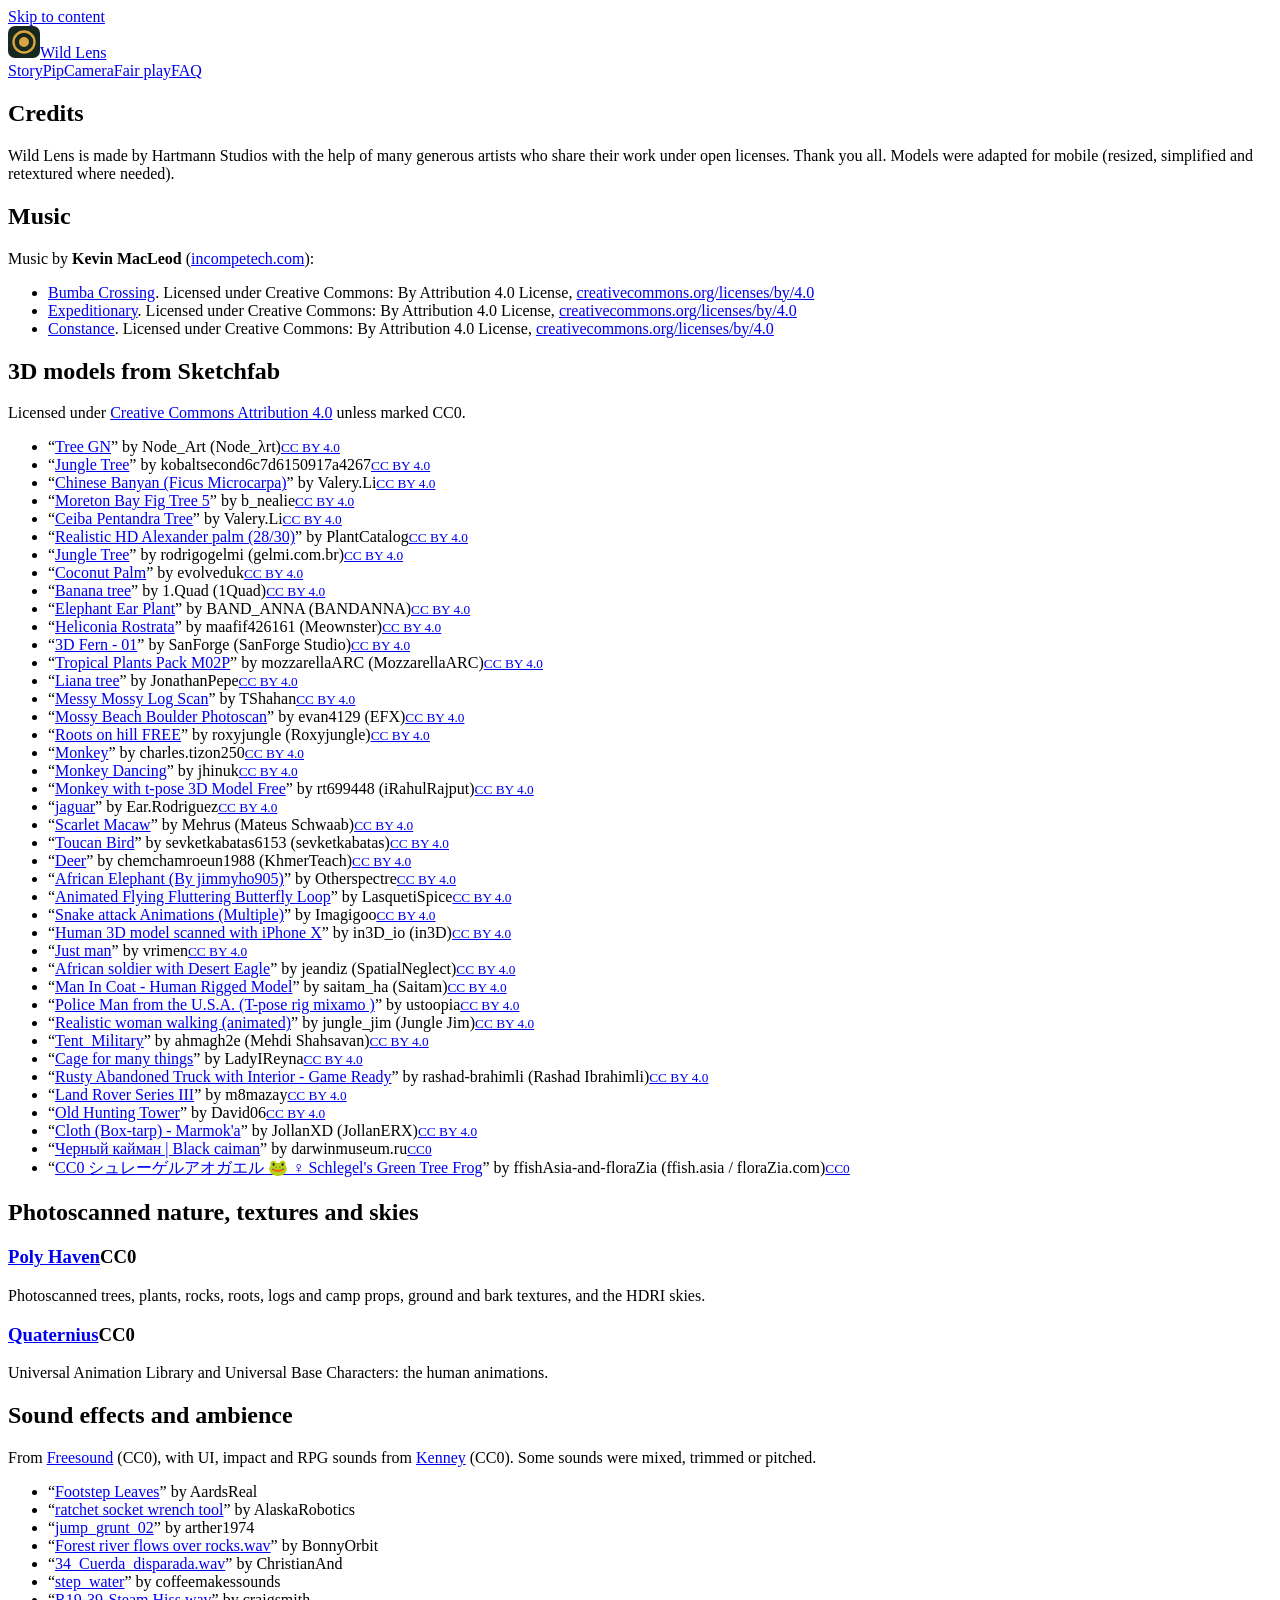
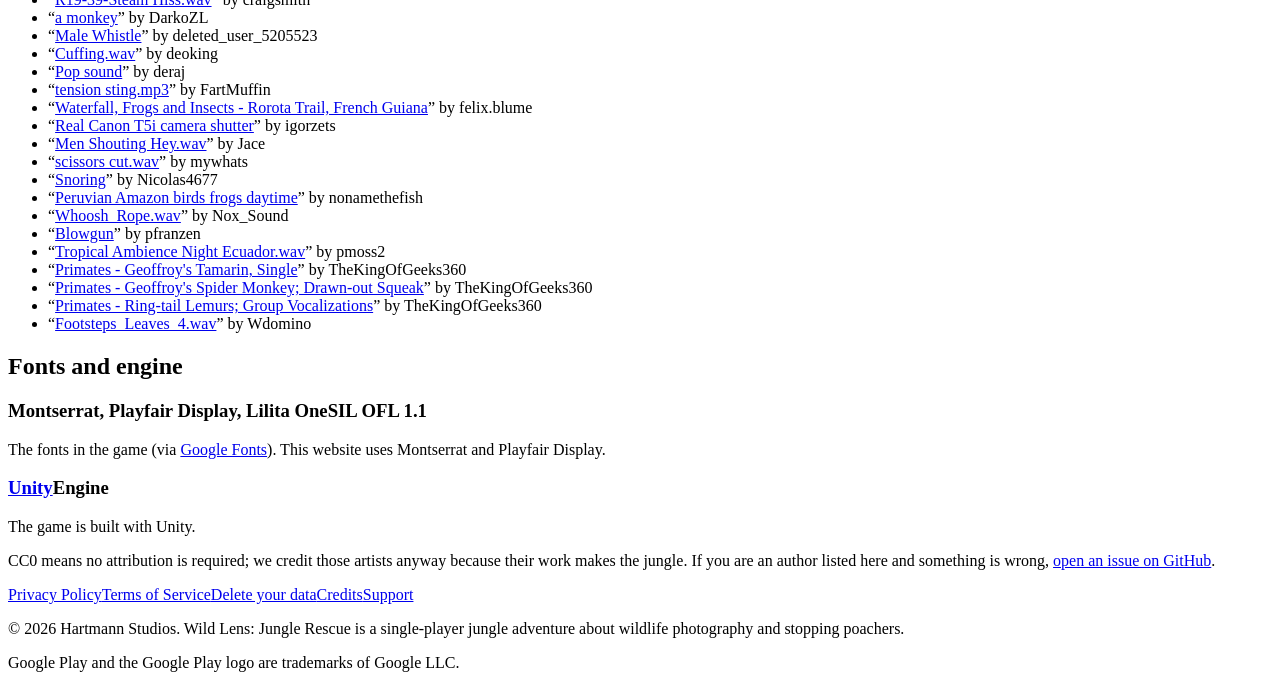
==== credits/index.html @ 98781aee "Add Wild Lens website: home, privacy, terms, data deletion, credits" ====
<!doctype html>
<html lang="en">
<head>
<meta charset="utf-8">
<meta name="viewport" content="width=device-width, initial-scale=1, viewport-fit=cover">
<title>Credits | Wild Lens</title>
<meta name="description" content="The music, 3D models, sounds and fonts behind Wild Lens: Kevin MacLeod, Sketchfab artists, Poly Haven, Quaternius, Freesound, Kenney.">
<link rel="canonical" href="https://chartmann1590.github.io/wild-lens-site/credits/">
<meta name="theme-color" content="#0c1610">
<meta property="og:type" content="website">
<meta property="og:site_name" content="Wild Lens">
<meta property="og:title" content="Credits | Wild Lens">
<meta property="og:description" content="The music, 3D models, sounds and fonts behind Wild Lens: Kevin MacLeod, Sketchfab artists, Poly Haven, Quaternius, Freesound, Kenney.">
<meta property="og:url" content="https://chartmann1590.github.io/wild-lens-site/credits/">
<meta property="og:image" content="https://chartmann1590.github.io/wild-lens-site/img/og.png">
<meta property="og:image:width" content="1200">
<meta property="og:image:height" content="630">
<meta property="og:image:alt" content="Wild Lens: Jungle Rescue, a photoreal jungle adventure">
<meta name="twitter:card" content="summary_large_image">
<meta name="twitter:title" content="Credits | Wild Lens">
<meta name="twitter:description" content="The music, 3D models, sounds and fonts behind Wild Lens: Kevin MacLeod, Sketchfab artists, Poly Haven, Quaternius, Freesound, Kenney.">
<meta name="twitter:image" content="https://chartmann1590.github.io/wild-lens-site/img/og.png">
<link rel="icon" type="image/png" sizes="32x32" href="/wild-lens-site/img/icon-32.png">
<link rel="apple-touch-icon" href="/wild-lens-site/img/icon-180.png">
<link rel="preload" href="/wild-lens-site/fonts/playfair-latin.woff2" as="font" type="font/woff2" crossorigin>
<link rel="preload" href="/wild-lens-site/fonts/montserrat-latin.woff2" as="font" type="font/woff2" crossorigin>
<link rel="stylesheet" href="/wild-lens-site/style.css">
</head>
<body>
<a class="skip" href="#main">Skip to content</a>
<header class="top"><div class="wrap nav">
<a class="brand" href="/wild-lens-site/"><svg width="32" height="32" viewBox="0 0 32 32" aria-hidden="true"><rect width="32" height="32" rx="7" fill="#17281f"/><circle cx="16" cy="16" r="10.5" fill="none" stroke="#d9a441" stroke-width="2.4"/><circle cx="16" cy="16" r="5" fill="#d9a441"/></svg><span>Wild Lens</span></a>
<nav aria-label="Main"><a class="hide-sm" href="/wild-lens-site/#story">Story</a><a href="/wild-lens-site/#pip">Pip</a><a href="/wild-lens-site/#camera">Camera</a><a class="hide-sm" href="/wild-lens-site/#fair">Fair play</a><a href="/wild-lens-site/#faq">FAQ</a></nav>
</div></header>
<main id="main">
<section class="doc"><div class="wrap narrow"><h1>Credits</h1><p>Wild Lens is made by Hartmann Studios with the help of many generous artists who share their work under open licenses. Thank you all. Models were adapted for mobile (resized, simplified and retextured where needed).</p>
<h2>Music</h2>
<div class="card"><p>Music by <b>Kevin MacLeod</b> (<a href="https://incompetech.com/" rel="noopener">incompetech.com</a>):</p><ul class="clist"><li><a href="https://incompetech.com/music/royalty-free/mp3-royaltyfree/Bumba%20Crossing.mp3" rel="noopener">Bumba Crossing</a>. Licensed under Creative Commons: By Attribution 4.0 License, <a href="https://creativecommons.org/licenses/by/4.0/" rel="noopener">creativecommons.org/licenses/by/4.0</a></li><li><a href="https://incompetech.com/music/royalty-free/mp3-royaltyfree/Expeditionary.mp3" rel="noopener">Expeditionary</a>. Licensed under Creative Commons: By Attribution 4.0 License, <a href="https://creativecommons.org/licenses/by/4.0/" rel="noopener">creativecommons.org/licenses/by/4.0</a></li><li><a href="https://incompetech.com/music/royalty-free/mp3-royaltyfree/Constance.mp3" rel="noopener">Constance</a>. Licensed under Creative Commons: By Attribution 4.0 License, <a href="https://creativecommons.org/licenses/by/4.0/" rel="noopener">creativecommons.org/licenses/by/4.0</a></li></ul></div>
<h2>3D models from Sketchfab</h2>
<div class="card"><p>Licensed under <a href="https://creativecommons.org/licenses/by/4.0/" rel="noopener">Creative Commons Attribution 4.0</a> unless marked CC0.</p><ul class="clist"><li>&ldquo;<a href="https://sketchfab.com/3d-models/tree-gn-40da979cb23f492583ec89c4196cff4e" rel="noopener">Tree GN</a>&rdquo; by Node_Art (Node_λrt)<small><a href="https://creativecommons.org/licenses/by/4.0/" rel="noopener">CC BY 4.0</a></small></li><li>&ldquo;<a href="https://sketchfab.com/3d-models/jungle-tree-46f83ec5f6c04abf9d509c1070f67d1e" rel="noopener">Jungle Tree</a>&rdquo; by kobaltsecond6c7d6150917a4267<small><a href="https://creativecommons.org/licenses/by/4.0/" rel="noopener">CC BY 4.0</a></small></li><li>&ldquo;<a href="https://sketchfab.com/3d-models/chinese-banyan-ficus-microcarpa-2a0dbcdf8f5d48f5ad79987c7a8170ce" rel="noopener">Chinese Banyan (Ficus Microcarpa)</a>&rdquo; by Valery.Li<small><a href="https://creativecommons.org/licenses/by/4.0/" rel="noopener">CC BY 4.0</a></small></li><li>&ldquo;<a href="https://sketchfab.com/3d-models/moreton-bay-fig-tree-5-7c008a7022874ea3a05654850b8f13df" rel="noopener">Moreton Bay Fig Tree 5</a>&rdquo; by b_nealie<small><a href="https://creativecommons.org/licenses/by/4.0/" rel="noopener">CC BY 4.0</a></small></li><li>&ldquo;<a href="https://sketchfab.com/3d-models/ceiba-pentandra-tree-9142b8f06e384f1c9554c9b10da79d2a" rel="noopener">Ceiba Pentandra Tree</a>&rdquo; by Valery.Li<small><a href="https://creativecommons.org/licenses/by/4.0/" rel="noopener">CC BY 4.0</a></small></li><li>&ldquo;<a href="https://sketchfab.com/3d-models/realistic-hd-alexander-palm-2830-0a1bb189032b40d8a1f2a9216029fcdd" rel="noopener">Realistic HD Alexander palm (28/30)</a>&rdquo; by PlantCatalog<small><a href="https://creativecommons.org/licenses/by/4.0/" rel="noopener">CC BY 4.0</a></small></li><li>&ldquo;<a href="https://sketchfab.com/3d-models/jungle-tree-b760147faadf41eabb2bb6cb85274d8a" rel="noopener">Jungle Tree</a>&rdquo; by rodrigogelmi (gelmi.com.br)<small><a href="https://creativecommons.org/licenses/by/4.0/" rel="noopener">CC BY 4.0</a></small></li><li>&ldquo;<a href="https://sketchfab.com/3d-models/coconut-palm-26e787f2ff2e4c0fb004c3b0210805a3" rel="noopener">Coconut Palm</a>&rdquo; by evolveduk<small><a href="https://creativecommons.org/licenses/by/4.0/" rel="noopener">CC BY 4.0</a></small></li><li>&ldquo;<a href="https://sketchfab.com/3d-models/banana-tree-3b658ecad29f4d9a9606dbf8fea7c9bb" rel="noopener">Banana tree</a>&rdquo; by 1.Quad (1Quad)<small><a href="https://creativecommons.org/licenses/by/4.0/" rel="noopener">CC BY 4.0</a></small></li><li>&ldquo;<a href="https://sketchfab.com/3d-models/elephant-ear-plant-9cd6cf1553844d4999530f8916991cef" rel="noopener">Elephant Ear Plant</a>&rdquo; by BAND_ANNA (BANDANNA)<small><a href="https://creativecommons.org/licenses/by/4.0/" rel="noopener">CC BY 4.0</a></small></li><li>&ldquo;<a href="https://sketchfab.com/3d-models/heliconia-rostrata-bb7240aecc774cd388304b59dcdc7cdb" rel="noopener">Heliconia Rostrata</a>&rdquo; by maafif426161 (Meownster)<small><a href="https://creativecommons.org/licenses/by/4.0/" rel="noopener">CC BY 4.0</a></small></li><li>&ldquo;<a href="https://sketchfab.com/3d-models/3d-fern-01-165f3870237f488885faf406d9deddc0" rel="noopener">3D Fern - 01</a>&rdquo; by SanForge (SanForge Studio)<small><a href="https://creativecommons.org/licenses/by/4.0/" rel="noopener">CC BY 4.0</a></small></li><li>&ldquo;<a href="https://sketchfab.com/3d-models/tropical-plants-pack-m02p-2f093afb792742438f0f7ba7eaab90f0" rel="noopener">Tropical Plants Pack M02P</a>&rdquo; by mozzarellaARC (MozzarellaARC)<small><a href="https://creativecommons.org/licenses/by/4.0/" rel="noopener">CC BY 4.0</a></small></li><li>&ldquo;<a href="https://sketchfab.com/3d-models/liana-tree-91190d6fe4fd44ada32f6156e1d066ab" rel="noopener">Liana tree</a>&rdquo; by JonathanPepe<small><a href="https://creativecommons.org/licenses/by/4.0/" rel="noopener">CC BY 4.0</a></small></li><li>&ldquo;<a href="https://sketchfab.com/3d-models/messy-mossy-log-scan-e57d7c11aefb41149f079587ab99afa6" rel="noopener">Messy Mossy Log Scan</a>&rdquo; by TShahan<small><a href="https://creativecommons.org/licenses/by/4.0/" rel="noopener">CC BY 4.0</a></small></li><li>&ldquo;<a href="https://sketchfab.com/3d-models/mossy-beach-boulder-photoscan-26d9808f1ff64dc2a7e2d27bc9ab6ffe" rel="noopener">Mossy Beach Boulder Photoscan</a>&rdquo; by evan4129 (EFX)<small><a href="https://creativecommons.org/licenses/by/4.0/" rel="noopener">CC BY 4.0</a></small></li><li>&ldquo;<a href="https://sketchfab.com/3d-models/roots-on-hill-free-c49141080d11477e83263c905c2de0d0" rel="noopener">Roots on hill FREE</a>&rdquo; by roxyjungle (Roxyjungle)<small><a href="https://creativecommons.org/licenses/by/4.0/" rel="noopener">CC BY 4.0</a></small></li><li>&ldquo;<a href="https://sketchfab.com/3d-models/monkey-2c3a8f2cf7f94f8aac2e1785679233c6" rel="noopener">Monkey</a>&rdquo; by charles.tizon250<small><a href="https://creativecommons.org/licenses/by/4.0/" rel="noopener">CC BY 4.0</a></small></li><li>&ldquo;<a href="https://sketchfab.com/3d-models/monkey-dancing-74e7cee7ed044439aca9241b0739156e" rel="noopener">Monkey Dancing</a>&rdquo; by jhinuk<small><a href="https://creativecommons.org/licenses/by/4.0/" rel="noopener">CC BY 4.0</a></small></li><li>&ldquo;<a href="https://sketchfab.com/3d-models/monkey-with-t-pose-3d-model-free-bf00f964279c4c308cfccf44a5ec87c9" rel="noopener">Monkey with t-pose 3D Model Free</a>&rdquo; by rt699448 (iRahulRajput)<small><a href="https://creativecommons.org/licenses/by/4.0/" rel="noopener">CC BY 4.0</a></small></li><li>&ldquo;<a href="https://sketchfab.com/3d-models/jaguar-91c61c329d2a4668816f81f08dfcd492" rel="noopener">jaguar</a>&rdquo; by Ear.Rodriguez<small><a href="https://creativecommons.org/licenses/by/4.0/" rel="noopener">CC BY 4.0</a></small></li><li>&ldquo;<a href="https://sketchfab.com/3d-models/scarlet-macaw-0bb61160866b4811bd79b6d11e3d8907" rel="noopener">Scarlet Macaw</a>&rdquo; by Mehrus (Mateus Schwaab)<small><a href="https://creativecommons.org/licenses/by/4.0/" rel="noopener">CC BY 4.0</a></small></li><li>&ldquo;<a href="https://sketchfab.com/3d-models/toucan-bird-eb77223ebfd946e69fb58ffe9ad32adf" rel="noopener">Toucan Bird</a>&rdquo; by sevketkabatas6153 (sevketkabatas)<small><a href="https://creativecommons.org/licenses/by/4.0/" rel="noopener">CC BY 4.0</a></small></li><li>&ldquo;<a href="https://sketchfab.com/3d-models/deer-144b33ab9e3345cb92b41bf297a38b7d" rel="noopener">Deer</a>&rdquo; by chemchamroeun1988 (KhmerTeach)<small><a href="https://creativecommons.org/licenses/by/4.0/" rel="noopener">CC BY 4.0</a></small></li><li>&ldquo;<a href="https://sketchfab.com/3d-models/african-elephant-by-jimmyho905-272ebc9f16a645ab8cb321a896e995fa" rel="noopener">African Elephant (By jimmyho905)</a>&rdquo; by Otherspectre<small><a href="https://creativecommons.org/licenses/by/4.0/" rel="noopener">CC BY 4.0</a></small></li><li>&ldquo;<a href="https://sketchfab.com/3d-models/animated-flying-fluttering-butterfly-loop-80f8d9a6dadc411e89ca366cb0cfb0d9" rel="noopener">Animated Flying Fluttering Butterfly Loop</a>&rdquo; by LasquetiSpice<small><a href="https://creativecommons.org/licenses/by/4.0/" rel="noopener">CC BY 4.0</a></small></li><li>&ldquo;<a href="https://sketchfab.com/3d-models/snake-attack-animations-multiple-83c4290cd4b648fd942d4bbc2280a3f6" rel="noopener">Snake attack Animations (Multiple)</a>&rdquo; by Imagigoo<small><a href="https://creativecommons.org/licenses/by/4.0/" rel="noopener">CC BY 4.0</a></small></li><li>&ldquo;<a href="https://sketchfab.com/3d-models/human-3d-model-scanned-with-iphone-x-73e467dfc8a04914bb314a9410077858" rel="noopener">Human 3D model scanned with iPhone X</a>&rdquo; by in3D_io (in3D)<small><a href="https://creativecommons.org/licenses/by/4.0/" rel="noopener">CC BY 4.0</a></small></li><li>&ldquo;<a href="https://sketchfab.com/3d-models/just-man-e77a26778dc14b3c8f4838fe6a827dc3" rel="noopener">Just man</a>&rdquo; by vrimen<small><a href="https://creativecommons.org/licenses/by/4.0/" rel="noopener">CC BY 4.0</a></small></li><li>&ldquo;<a href="https://sketchfab.com/3d-models/african-soldier-with-desert-eagle-d6c0f9c03bac43af8fd89824a7b68c52" rel="noopener">African soldier with Desert Eagle</a>&rdquo; by jeandiz (SpatialNeglect)<small><a href="https://creativecommons.org/licenses/by/4.0/" rel="noopener">CC BY 4.0</a></small></li><li>&ldquo;<a href="https://sketchfab.com/3d-models/man-in-coat-human-rigged-model-cd71038373d5427099a7970f1a1af2df" rel="noopener">Man In Coat - Human Rigged Model</a>&rdquo; by saitam_ha (Saitam)<small><a href="https://creativecommons.org/licenses/by/4.0/" rel="noopener">CC BY 4.0</a></small></li><li>&ldquo;<a href="https://sketchfab.com/3d-models/police-man-from-the-usa-t-pose-rig-mixamo-c6d330c59f6c41eea41c71e00e39334b" rel="noopener">Police Man from the U.S.A. (T-pose rig mixamo )</a>&rdquo; by ustoopia<small><a href="https://creativecommons.org/licenses/by/4.0/" rel="noopener">CC BY 4.0</a></small></li><li>&ldquo;<a href="https://sketchfab.com/3d-models/realistic-woman-walking-animated-d1ce2b8009b8401481408aeecea903d0" rel="noopener">Realistic woman walking (animated)</a>&rdquo; by jungle_jim (Jungle Jim)<small><a href="https://creativecommons.org/licenses/by/4.0/" rel="noopener">CC BY 4.0</a></small></li><li>&ldquo;<a href="https://sketchfab.com/3d-models/tent-military-e06d68ead08a4c44bfd5f826ecca4987" rel="noopener">Tent_Military</a>&rdquo; by ahmagh2e (Mehdi Shahsavan)<small><a href="https://creativecommons.org/licenses/by/4.0/" rel="noopener">CC BY 4.0</a></small></li><li>&ldquo;<a href="https://sketchfab.com/3d-models/cage-for-many-things-4460c58b184244d8906ae6b822ff1ccd" rel="noopener">Cage for many things</a>&rdquo; by LadyIReyna<small><a href="https://creativecommons.org/licenses/by/4.0/" rel="noopener">CC BY 4.0</a></small></li><li>&ldquo;<a href="https://sketchfab.com/3d-models/rusty-abandoned-truck-with-interior-game-ready-68f715c39c07464db59e099bb8dc2d4e" rel="noopener">Rusty Abandoned Truck with Interior - Game Ready</a>&rdquo; by rashad-brahimli (Rashad Ibrahimli)<small><a href="https://creativecommons.org/licenses/by/4.0/" rel="noopener">CC BY 4.0</a></small></li><li>&ldquo;<a href="https://sketchfab.com/3d-models/land-rover-series-iii-ca52577d95004b1db1b0c10861bbf9cd" rel="noopener">Land Rover Series III</a>&rdquo; by m8mazay<small><a href="https://creativecommons.org/licenses/by/4.0/" rel="noopener">CC BY 4.0</a></small></li><li>&ldquo;<a href="https://sketchfab.com/3d-models/old-hunting-tower-149a450d56c447a5ac45ad3c659d29bf" rel="noopener">Old Hunting Tower</a>&rdquo; by David06<small><a href="https://creativecommons.org/licenses/by/4.0/" rel="noopener">CC BY 4.0</a></small></li><li>&ldquo;<a href="https://sketchfab.com/3d-models/cloth-box-tarp-marmoka-9d656ed67c4c4f70944bd47c0811a122" rel="noopener">Cloth (Box-tarp) - Marmok&#x27;a</a>&rdquo; by JollanXD (JollanERX)<small><a href="https://creativecommons.org/licenses/by/4.0/" rel="noopener">CC BY 4.0</a></small></li><li>&ldquo;<a href="https://sketchfab.com/3d-models/black-caiman-fe345a7b30a7452b976fd1f43262dbea" rel="noopener">Черный кайман | Black caiman</a>&rdquo; by darwinmuseum.ru<small><a href="https://creativecommons.org/publicdomain/zero/1.0/" rel="noopener">CC0</a></small></li><li>&ldquo;<a href="https://sketchfab.com/3d-models/cc0-schlegels-green-tree-frog-218caec043db49d4b41855ab7e92765d" rel="noopener">CC0 シュレーゲルアオガエル 🐸 ♀ Schlegel&#x27;s Green Tree Frog</a>&rdquo; by ffishAsia-and-floraZia (ffish.asia / floraZia.com)<small><a href="https://creativecommons.org/publicdomain/zero/1.0/" rel="noopener">CC0</a></small></li></ul></div>
<h2>Photoscanned nature, textures and skies</h2>
<div class="credit">
<div class="card"><h3><a href="https://polyhaven.com/" rel="noopener">Poly Haven</a><span class="lic">CC0</span></h3><p>Photoscanned trees, plants, rocks, roots, logs and camp props, ground and bark textures, and the HDRI skies.</p></div>
<div class="card"><h3><a href="https://quaternius.com/" rel="noopener">Quaternius</a><span class="lic">CC0</span></h3><p>Universal Animation Library and Universal Base Characters: the human animations.</p></div>
</div>
<h2>Sound effects and ambience</h2>
<div class="card"><p>From <a href="https://freesound.org/" rel="noopener">Freesound</a> (CC0), with UI, impact and RPG sounds from <a href="https://kenney.nl/" rel="noopener">Kenney</a> (CC0). Some sounds were mixed, trimmed or pitched.</p><ul class="clist"><li>&ldquo;<a href="https://freesound.org/people/AardsReal/sounds/842188/" rel="noopener">Footstep Leaves</a>&rdquo; by AardsReal</li><li>&ldquo;<a href="https://freesound.org/people/AlaskaRobotics/sounds/551497/" rel="noopener">ratchet socket wrench tool</a>&rdquo; by AlaskaRobotics</li><li>&ldquo;<a href="https://freesound.org/people/arther1974/sounds/808215/" rel="noopener">jump_grunt_02</a>&rdquo; by arther1974</li><li>&ldquo;<a href="https://freesound.org/people/BonnyOrbit/sounds/442478/" rel="noopener">Forest river flows over rocks.wav</a>&rdquo; by BonnyOrbit</li><li>&ldquo;<a href="https://freesound.org/people/ChristianAnd/sounds/468858/" rel="noopener">34_Cuerda_disparada.wav</a>&rdquo; by ChristianAnd</li><li>&ldquo;<a href="https://freesound.org/people/coffeemakessounds/sounds/849638/" rel="noopener">step_water</a>&rdquo; by coffeemakessounds</li><li>&ldquo;<a href="https://freesound.org/people/craigsmith/sounds/479296/" rel="noopener">R19-39-Steam Hiss.wav</a>&rdquo; by craigsmith</li><li>&ldquo;<a href="https://freesound.org/people/DarkoZL/sounds/128473/" rel="noopener">a monkey</a>&rdquo; by DarkoZL</li><li>&ldquo;<a href="https://freesound.org/people/deleted_user_5205523/sounds/340359/" rel="noopener">Male Whistle</a>&rdquo; by deleted_user_5205523</li><li>&ldquo;<a href="https://freesound.org/people/deoking/sounds/411696/" rel="noopener">Cuffing.wav</a>&rdquo; by deoking</li><li>&ldquo;<a href="https://freesound.org/people/deraj/sounds/202230/" rel="noopener">Pop sound</a>&rdquo; by deraj</li><li>&ldquo;<a href="https://freesound.org/people/FartMuffin/sounds/506295/" rel="noopener">tension sting.mp3</a>&rdquo; by FartMuffin</li><li>&ldquo;<a href="https://freesound.org/people/felix.blume/sounds/868968/" rel="noopener">Waterfall, Frogs and Insects - Rorota Trail, French Guiana</a>&rdquo; by felix.blume</li><li>&ldquo;<a href="https://freesound.org/people/igorzets/sounds/661279/" rel="noopener">Real Canon T5i camera shutter</a>&rdquo; by igorzets</li><li>&ldquo;<a href="https://freesound.org/people/Jace/sounds/57204/" rel="noopener">Men Shouting Hey.wav</a>&rdquo; by Jace</li><li>&ldquo;<a href="https://freesound.org/people/mywhats/sounds/175522/" rel="noopener">scissors cut.wav</a>&rdquo; by mywhats</li><li>&ldquo;<a href="https://freesound.org/people/Nicolas4677/sounds/446581/" rel="noopener">Snoring</a>&rdquo; by Nicolas4677</li><li>&ldquo;<a href="https://freesound.org/people/nonamethefish/sounds/653743/" rel="noopener">Peruvian Amazon birds frogs daytime</a>&rdquo; by nonamethefish</li><li>&ldquo;<a href="https://freesound.org/people/Nox_Sound/sounds/473583/" rel="noopener">Whoosh_Rope.wav</a>&rdquo; by Nox_Sound</li><li>&ldquo;<a href="https://freesound.org/people/pfranzen/sounds/187707/" rel="noopener">Blowgun</a>&rdquo; by pfranzen</li><li>&ldquo;<a href="https://freesound.org/people/pmoss2/sounds/516157/" rel="noopener">Tropical Ambience Night Ecuador.wav</a>&rdquo; by pmoss2</li><li>&ldquo;<a href="https://freesound.org/people/TheKingOfGeeks360/sounds/871018/" rel="noopener">Primates - Geoffroy&#x27;s Tamarin, Single</a>&rdquo; by TheKingOfGeeks360</li><li>&ldquo;<a href="https://freesound.org/people/TheKingOfGeeks360/sounds/850013/" rel="noopener">Primates - Geoffroy&#x27;s Spider Monkey; Drawn-out Squeak</a>&rdquo; by TheKingOfGeeks360</li><li>&ldquo;<a href="https://freesound.org/people/TheKingOfGeeks360/sounds/874273/" rel="noopener">Primates - Ring-tail Lemurs; Group Vocalizations</a>&rdquo; by TheKingOfGeeks360</li><li>&ldquo;<a href="https://freesound.org/people/Wdomino/sounds/517143/" rel="noopener">Footsteps_Leaves_4.wav</a>&rdquo; by Wdomino</li></ul></div>
<h2>Fonts and engine</h2>
<div class="credit">
<div class="card"><h3>Montserrat, Playfair Display, Lilita One<span class="lic">SIL OFL 1.1</span></h3><p>The fonts in the game (via <a href="https://fonts.google.com/" rel="noopener">Google Fonts</a>). This website uses Montserrat and Playfair Display.</p></div>
<div class="card"><h3><a href="https://unity.com/" rel="noopener">Unity</a><span class="lic">Engine</span></h3><p>The game is built with Unity.</p></div>
</div>
<p class="box">CC0 means no attribution is required; we credit those artists anyway because their work makes the jungle. If you are an author listed here and something is wrong, <a href="https://github.com/chartmann1590/wild-lens-site/issues/new/choose">open an issue on GitHub</a>.</p></div></section>
</main>
<footer class="foot"><div class="wrap">
<div class="foot-links"><a href="/wild-lens-site/privacy/">Privacy Policy</a><a href="/wild-lens-site/terms/">Terms of Service</a><a href="/wild-lens-site/delete/">Delete your data</a><a href="/wild-lens-site/credits/">Credits</a><a href="https://github.com/chartmann1590/wild-lens-site/issues/new/choose">Support</a></div>
<p>&copy; 2026 Hartmann Studios. Wild Lens: Jungle Rescue is a single-player jungle adventure about wildlife photography and stopping poachers. </p>
<p class="tm">Google Play and the Google Play logo are trademarks of Google LLC.</p>
</div></footer>
</body>
</html>
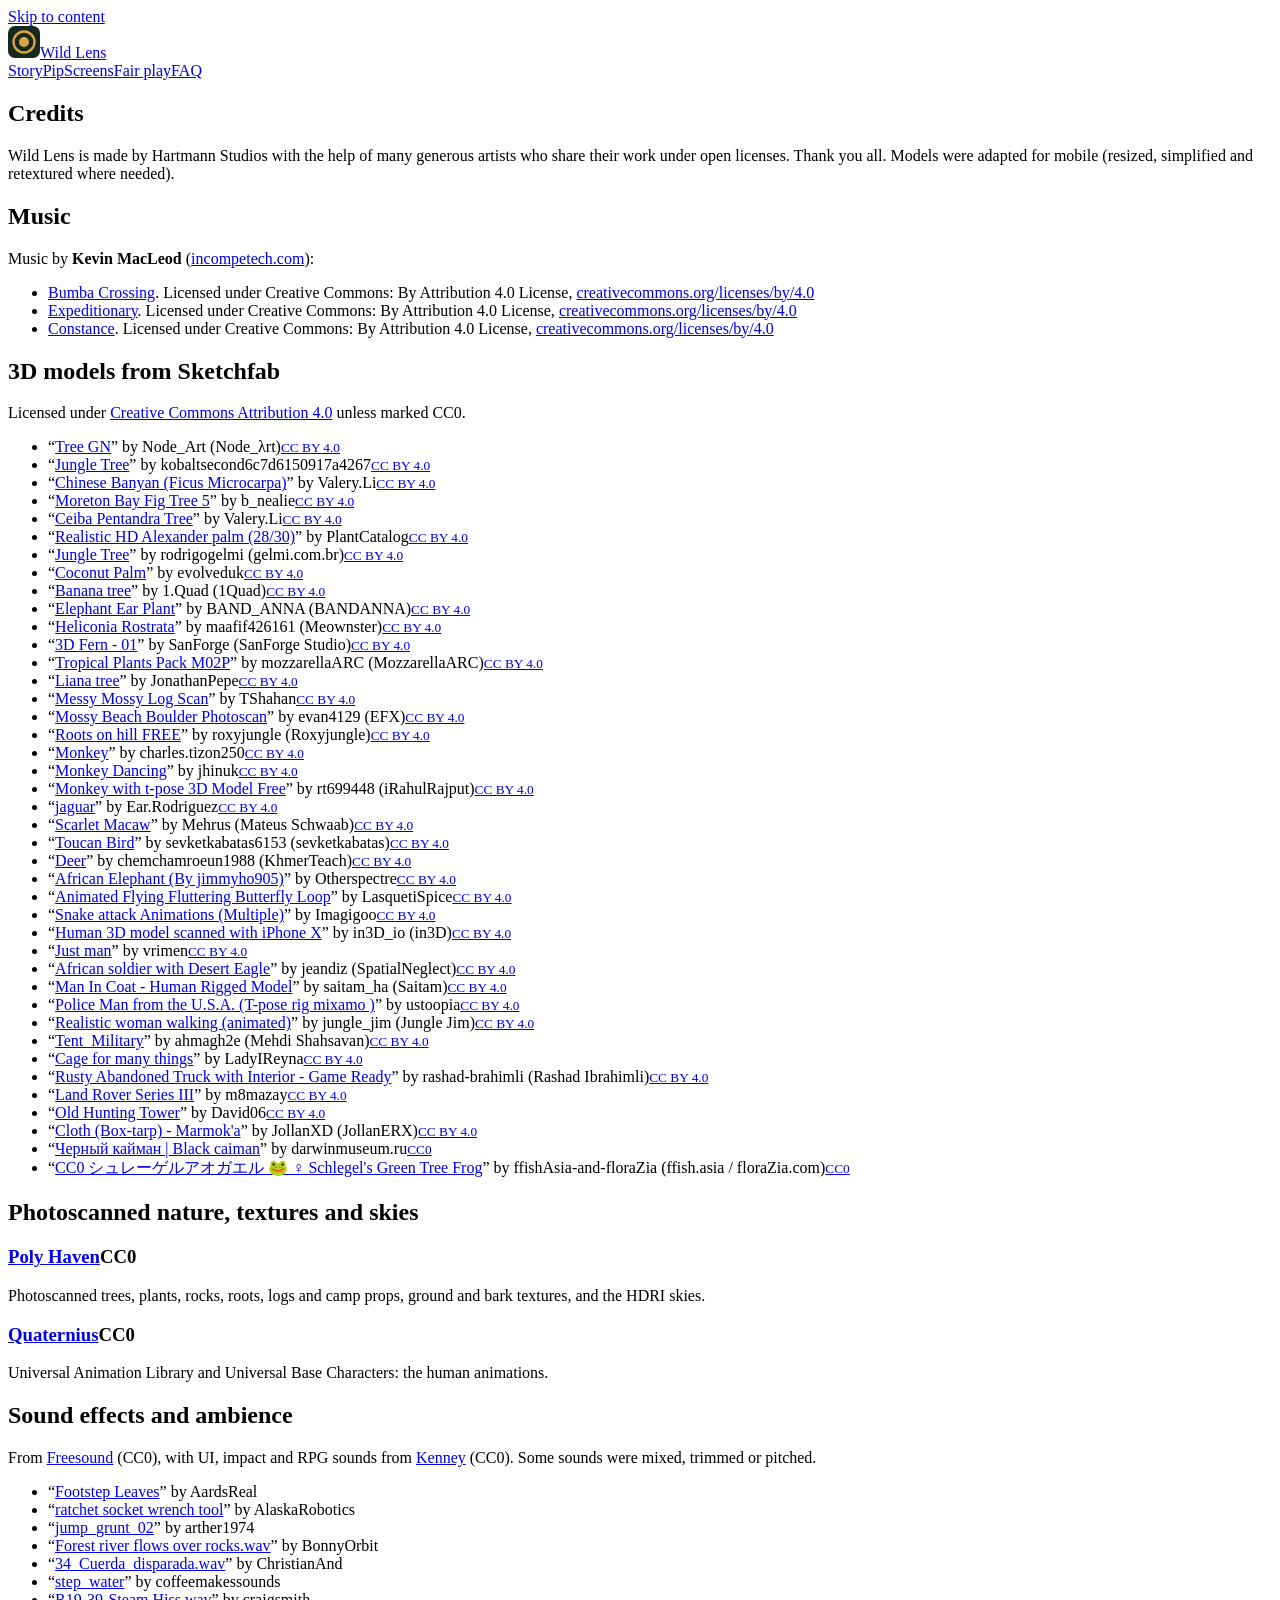
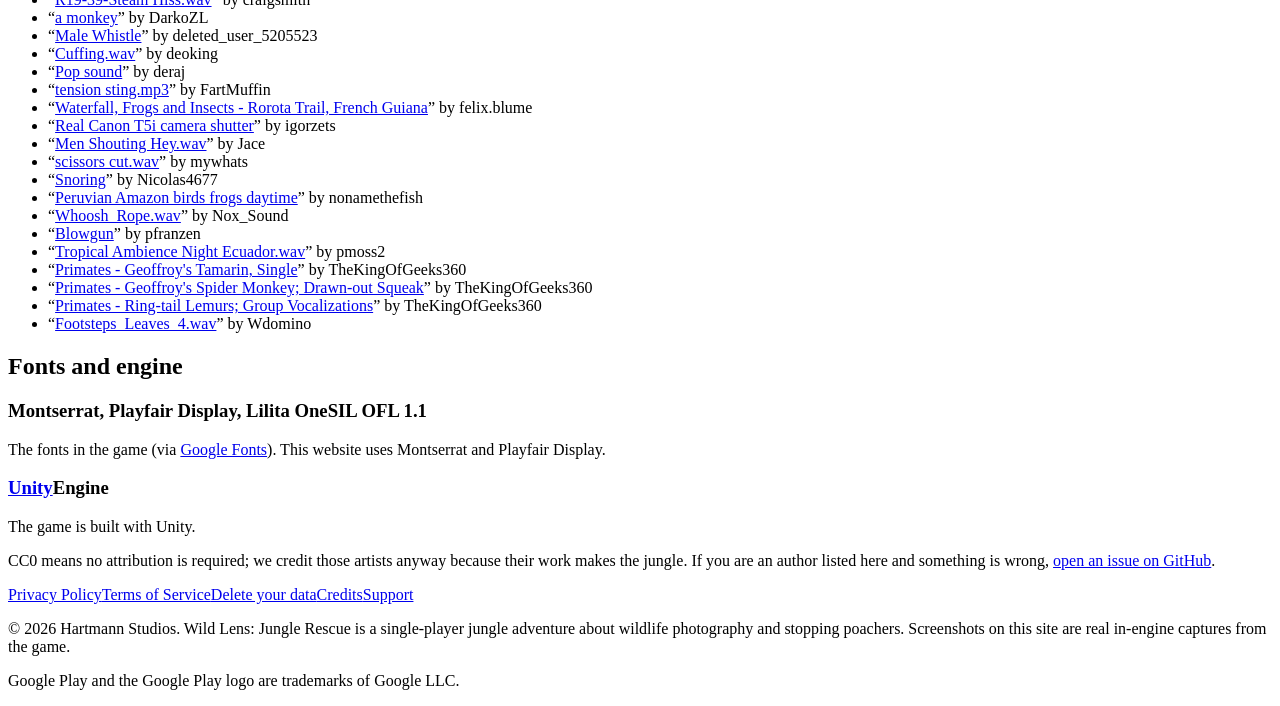
==== commit 604ff008: "Add the first in-game screenshots" ====
--- a/credits/index.html
+++ b/credits/index.html
@@ -30,7 +30,7 @@
 <a class="skip" href="#main">Skip to content</a>
 <header class="top"><div class="wrap nav">
 <a class="brand" href="/wild-lens-site/"><svg width="32" height="32" viewBox="0 0 32 32" aria-hidden="true"><rect width="32" height="32" rx="7" fill="#17281f"/><circle cx="16" cy="16" r="10.5" fill="none" stroke="#d9a441" stroke-width="2.4"/><circle cx="16" cy="16" r="5" fill="#d9a441"/></svg><span>Wild Lens</span></a>
-<nav aria-label="Main"><a class="hide-sm" href="/wild-lens-site/#story">Story</a><a href="/wild-lens-site/#pip">Pip</a><a href="/wild-lens-site/#camera">Camera</a><a class="hide-sm" href="/wild-lens-site/#fair">Fair play</a><a href="/wild-lens-site/#faq">FAQ</a></nav>
+<nav aria-label="Main"><a class="hide-sm" href="/wild-lens-site/#story">Story</a><a href="/wild-lens-site/#pip">Pip</a><a href="/wild-lens-site/#screens">Screens</a><a class="hide-sm" href="/wild-lens-site/#fair">Fair play</a><a href="/wild-lens-site/#faq">FAQ</a></nav>
 </div></header>
 <main id="main">
 <section class="doc"><div class="wrap narrow"><h1>Credits</h1><p>Wild Lens is made by Hartmann Studios with the help of many generous artists who share their work under open licenses. Thank you all. Models were adapted for mobile (resized, simplified and retextured where needed).</p>
@@ -54,7 +54,7 @@
 </main>
 <footer class="foot"><div class="wrap">
 <div class="foot-links"><a href="/wild-lens-site/privacy/">Privacy Policy</a><a href="/wild-lens-site/terms/">Terms of Service</a><a href="/wild-lens-site/delete/">Delete your data</a><a href="/wild-lens-site/credits/">Credits</a><a href="https://github.com/chartmann1590/wild-lens-site/issues/new/choose">Support</a></div>
-<p>&copy; 2026 Hartmann Studios. Wild Lens: Jungle Rescue is a single-player jungle adventure about wildlife photography and stopping poachers. </p>
+<p>&copy; 2026 Hartmann Studios. Wild Lens: Jungle Rescue is a single-player jungle adventure about wildlife photography and stopping poachers. Screenshots on this site are real in-engine captures from the game.</p>
 <p class="tm">Google Play and the Google Play logo are trademarks of Google LLC.</p>
 </div></footer>
 </body>
